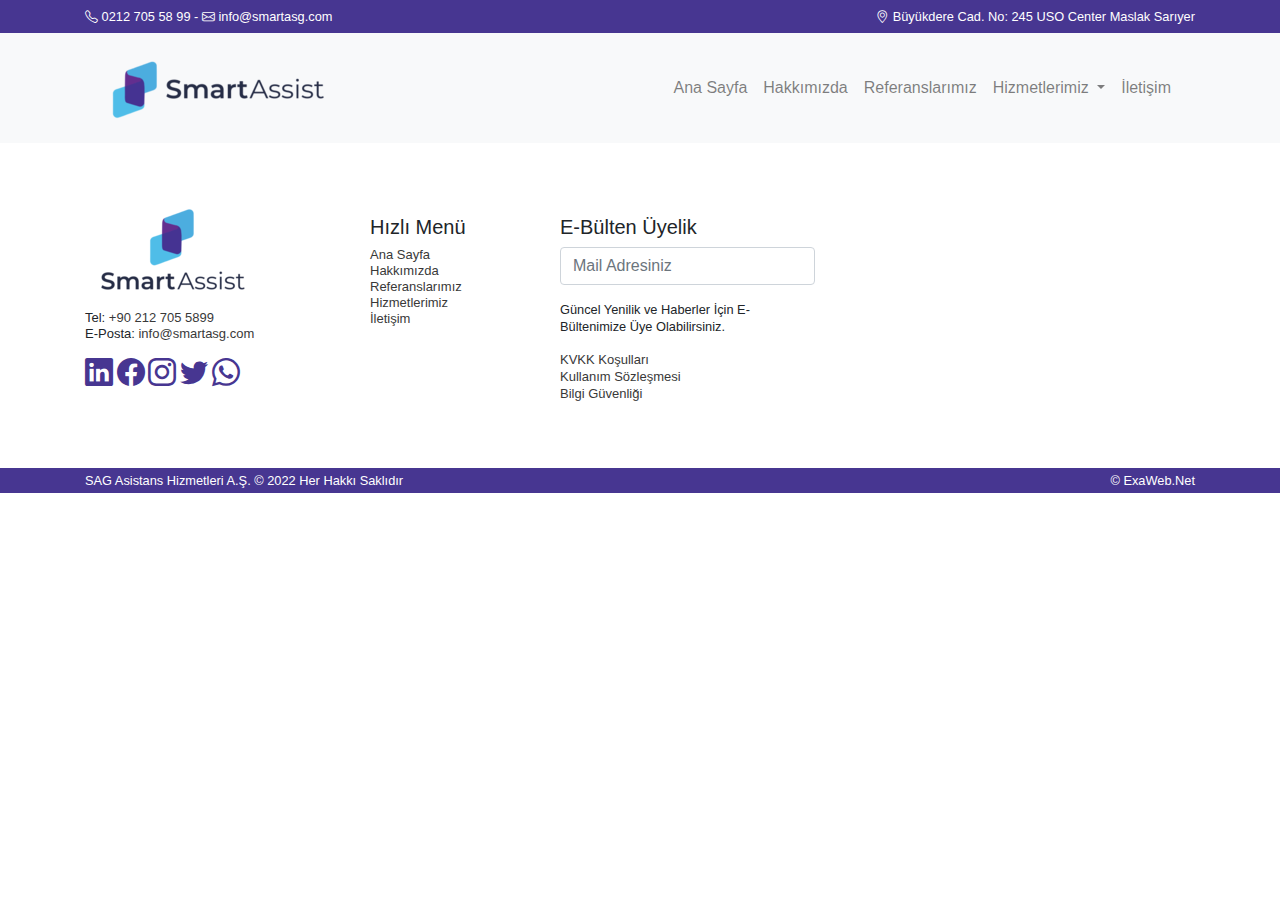
==== asistans.html @ 34349372 "start" ====
<!DOCTYPE html>
<html lang="en">

<head>
    <meta charset="UTF-8">
    <meta http-equiv="X-UA-Compatible" content="IE=edge">
    <meta name="viewport" content="width=device-width, initial-scale=1.0">
    <meta name="description" content="Smart Assist Asistans Danışmanlık Eğitim Hizmetleri">
    <link rel="shortcut icon" href="img/icon.png" type="image/x-icon">
    <!-- Css files (Bootstrap > Style) -->
    <link rel="stylesheet" href="css/bootstrap.min.css">
    <link rel="stylesheet" href="css/style.css">
    <title>Smart Assist</title>
</head>

<body>

    <!-- Header Section Start -->

    <section id="topHeader" class="py-1 text-white">
        <div class="container">
            <div class="row">
                <div class="col-md-6">
                    <small>
                    <a href="tel:+902127055899" class="bi bi-telephone"> 0212 705 58 99</a> -
                    <a href="mailto:info@smartasg.com" class="bi bi-envelope"> info@smartasg.com </a>
                   </small>
                </div>
                <div class="col-md-6 text-right">
                    <small>
                        <i class="bi bi-geo-alt"></i> Büyükdere Cad. No: 245 USO Center Maslak Sarıyer
                    </small>
                </div>
            </div>
        </div>
    </section>

    <section id="menu" class="bg-light">
        <div class="container">

            <nav class="navbar navbar-expand-lg navbar-light">
                <a class="navbar-brand" href="index.html"><img src="img/smart-assist-logo-232x84.png" alt="Smart Assist Logo"></a>
                <button class="navbar-toggler" type="button" data-toggle="collapse" data-target="#navbarNavDropdown" aria-controls="navbarNavDropdown" aria-expanded="false" aria-label="Toggle navigation">
    <span class="navbar-toggler-icon"></span>
</button>
                <div class="collapse navbar-collapse" id="navbarNavDropdown">
                    <ul class="navbar-nav ml-auto">
                        <li class="nav-item">
                            <a class="nav-link" href="index.html">Ana Sayfa</a>
                        </li>
                        <li class="nav-item">
                            <a class="nav-link" href="hakkimizda.html">Hakkımızda</a>
                        </li>
                        <li class="nav-item">
                            <a class="nav-link" href="referanslarimiz.html">Referanslarımız</a>
                        </li>
                        <li class="nav-item dropdown">
                            <a class="nav-link dropdown-toggle" href="#" id="navbarDropdownMenuLink" role="button" data-toggle="dropdown" aria-expanded="false">
                Hizmetlerimiz
            </a>
                            <div class="dropdown-menu" aria-labelledby="navbarDropdownMenuLink">
                                <a class="dropdown-item" href="asistans.html">Asistans</a>
                                <a class="dropdown-item" href="egitim.html">Eğitim</a>
                                <a class="dropdown-item" href="danismanlik.html">Danışmanlık </a>

                            </div>
                        </li>
                        <li class="nav-item">
                            <a class="nav-link" href="iletisim.html">İletişim</a>
                        </li>
                    </ul>
                </div>
            </nav>
        </div>
    </section>

    <!-- Header Section End -->




    <!-- Footer Section Start -->

    <footer id="footer" class="pt-5 pb-4">
        <div class="container">
            <div class="row">
                <div class="col-md-3" style="font-size: 13px;">
                    <a href="index.html"> <img src="img/smart-assist-logo-175x119.png" alt="Smart Assist Logo"></a> <br> Tel: <a href="tel:+902127055899">+90 212 705 5899</a> <br> E-Posta: <a href="mailto:info@smartasg.com">info@smartasg.com</a> <br><br>
                    <a href="https://linkedin.com" target="_blank"> <i class="bi bi-linkedin"></i></a>
                    <a href="https://www.facebook.com/profile.php?id=100078355154944" target="_blank"> <i class="bi bi-facebook"></i></a>
                    <a href="https://www.instagram.com/smartassistasg/" target="_blank"> <i class="bi bi-instagram"></i></a>
                    <a href="https://twitter.com" target="_blank"> <i class="bi bi-twitter"></i></a>
                    <a href="https://wa.me/02127055899" target="_blank"> <i class="bi bi-whatsapp"></i></a>
                </div> <br>
                <div class="col-md-2 my-4" style="font-size: 13px">
                    <h5 class="lead">Hızlı Menü</h5>
                    <a href="index.html">Ana Sayfa</a> <br>
                    <a href="hakkimizda.html">Hakkımızda</a> <br>
                    <a href="referanslarimiz.html">Referanslarımız</a> <br>
                    <a href="hizmetlerimiz.html">Hizmetlerimiz</a> <br>
                    <a href="iletisim.html">İletişim</a> <br>
                </div>
                <div class="col-md-3 my-4">
                    <h5 class="lead">E-Bülten Üyelik</h5>
                    <form method="post">
                        <div class="form-group mb-0">
                            <input type="email" name="email" class="form-control" placeholder="Mail Adresiniz">
                        </div>
                    </form> <br>
                    <small>Güncel Yenilik ve Haberler İçin E-Bültenimize Üye Olabilirsiniz.</small> <br><br>
                    <a href="kvkk.html" style="font-size: 13px;">KVKK Koşulları</a> <br>
                    <a href="kvkk.html" style="font-size: 13px;">Kullanım Sözleşmesi</a> <br>
                    <a href="kvkk.html" style="font-size: 13px;">Bilgi Güvenliği</a>

                </div>
                <div class="col-md-4">
                    <iframe src="https://www.google.com/maps/embed?pb=!1m18!1m12!1m3!1d3006.038987897314!2d29.02257321535407!3d41.11183957929048!2m3!1f0!2f0!3f0!3m2!1i1024!2i768!4f13.1!3m3!1m2!1s0x14cab5e64fee414d%3A0xc6f3952ed0fff314!2sSmart%20Assist!5e0!3m2!1str!2str!4v1649598116773!5m2!1str!2str"
                        width="400" height="250" style="border:0;" allowfullscreen="" loading="lazy" referrerpolicy="no-referrer-when-downgrade"></iframe>
                </div>
            </div>
        </div>
    </footer>
    <section id="bottomFooter" class="py1 text-white">
        <div class="container">
            <div class="row">
                <div class="col-md-6">
                    <small>SAG Asistans Hizmetleri A.Ş. &copy; 2022 Her Hakkı Saklıdır</small>
                </div>
                <div class="col-md-6 text-right">
                    <small>
                        <a href="https://exaweb.net" target="_blank" class="text-decoration-none text-white">&copy; ExaWeb.Net</a>  
                    </small>
                </div>
            </div>
        </div>


    </section>



    <!-- Footer Section End -->


    <!-- JS Files (Jquery > Popper > Bootstrap) -->
    <script src="js/jquery.slim.min.js"></script>
    <script src="js/popper.min.js"></script>
    <script src="js/bootstrap.min.js"></script>
</body>

</html>
---- css/style.css ----
@import url("https://cdn.jsdelivr.net/npm/bootstrap-icons@1.8.1/font/bootstrap-icons.css");
h1 {
    font-size: 30px;
}

h2 {
    font-size: 25px !important;
}

h3 {
    font-size: 25px !important;
}

h4 {
    font-size: 20px !important;
}

a {
    text-decoration: none !important;
}

#topHeader a {
    color: #fff;
}

#topHeader {
    background-color: #473691;
    line-height: 24px !important;
}

#footer a,
#content a {
    color: #393939;
}

#footer .bi {
    font-size: 28px;
    color: #473691;
}

#footer .bi:hover,
#content .bi:hover {
    color: #17a2b8;
    transition: .5s;
}

#footer {
    line-height: 16px;
}

#bottomFooter {
    background-color: #473691;
    line-height: 24px !important;
}

#iletisimBanner {
    background-image: url(../img/iletisim-1200x400.webp);
    background-size: cover;
    background-position: center center;
    background-repeat: no-repeat;
}

.py-15 {
    padding-top: 150px;
    padding-bottom: 150px;
}

#iletisimInfo i {
    font-size: 34px;
    color: #473691;
}

#iletisimInfo a {
    color: #473691;
}

#iletisimInfo .bi:hover,
#content .bi:hover {
    color: #17a2b8;
    transition: .5s;
}
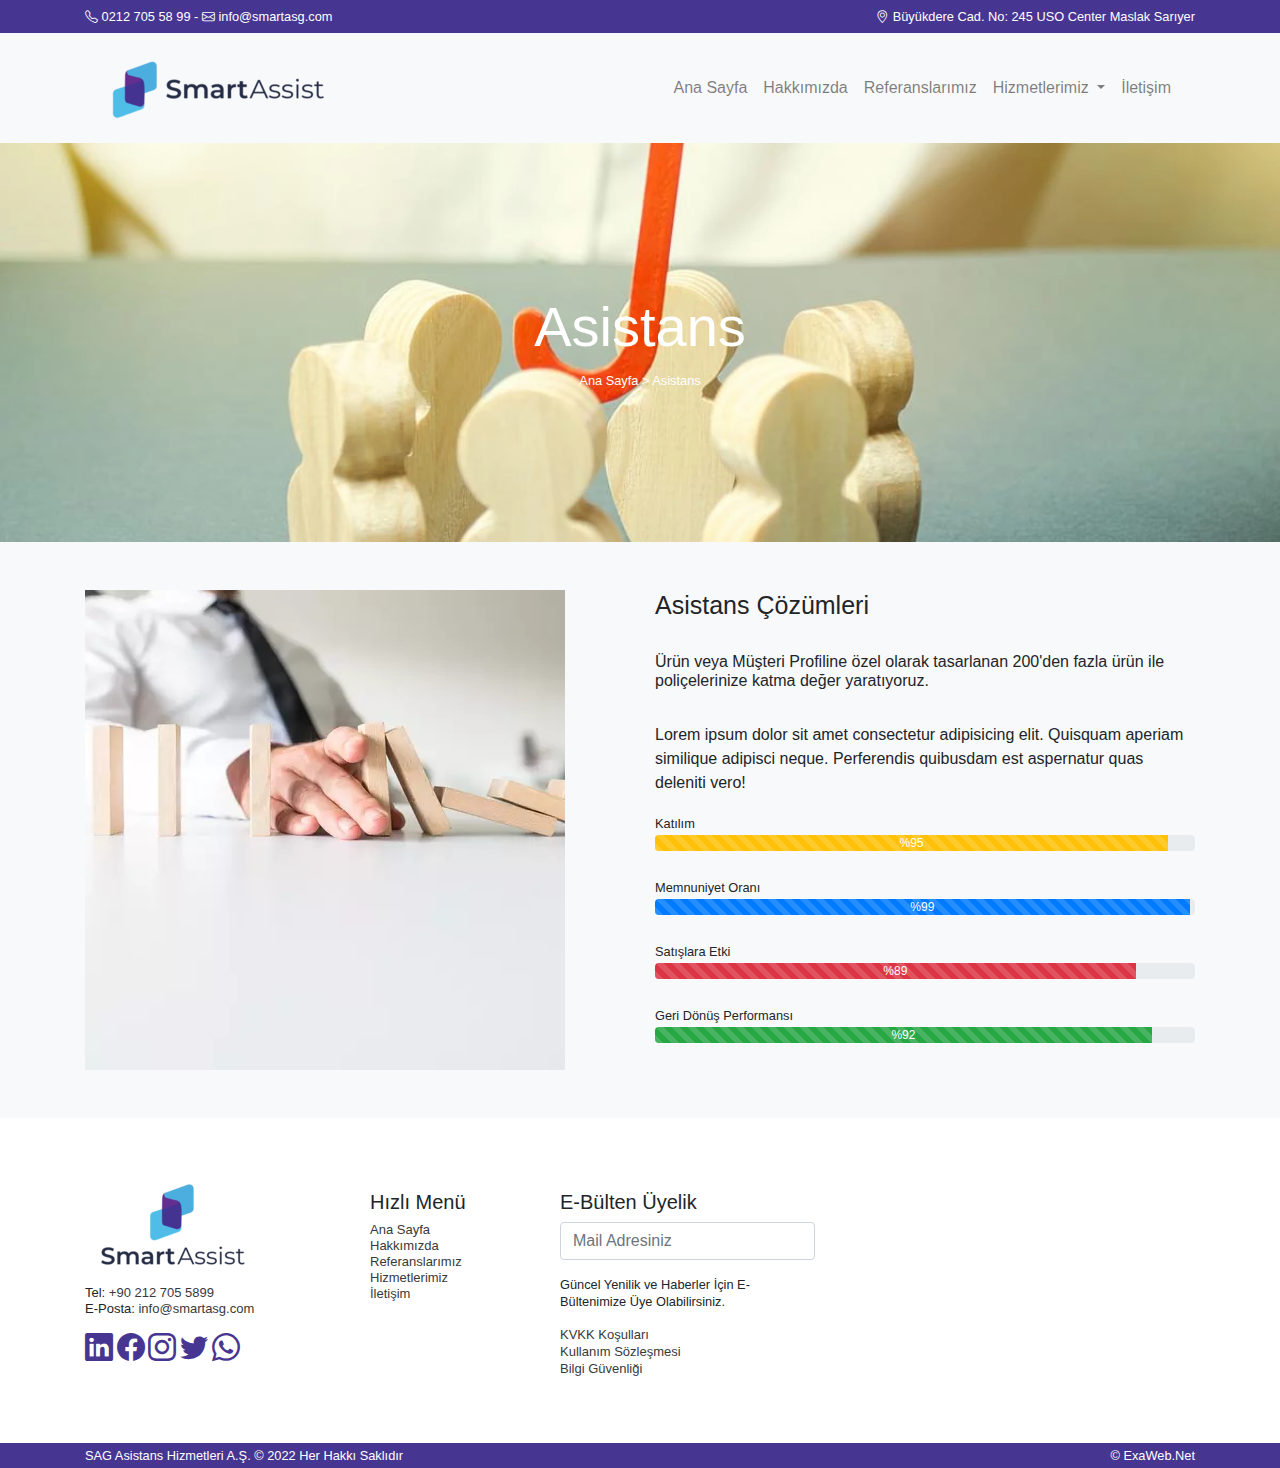
==== commit bf5e5783: "bitti gibi" ====
--- a/asistans.html
+++ b/asistans.html
@@ -76,8 +76,61 @@
 
     <!-- Header Section End -->
 
-
-
+    <!-- Banner Section Start -->
+
+    <section id="asistansBanner" class="text-center py-15">
+        <div class="container">
+            <div class="row">
+                <div class="col-12 text-white">
+                    <h1 class="display-4">Asistans</h1>
+                    <small>
+                    <a href="index.html" class="text-white">Ana Sayfa</a> > Asistans
+                </small>
+                </div>
+            </div>
+        </div>
+    </section>
+
+    <!-- Banner Section End -->
+
+
+    <!-- Asistans Section Start -->
+
+    <section id="asistansIcerik" class="bg-light py-5">
+        <div class="container">
+            <div class="row">
+                <div class="col-md-6">
+                    <img src="img/asistans-icerik-480x480.webp" alt="Asistans Hizmet İçeriği" class="img-fluid">
+                </div>
+                <div class="col-md-6">
+                    <h2>Asistans Çözümleri</h2> <br>
+                    <h6>Ürün veya Müşteri Profiline özel olarak tasarlanan 200'den fazla ürün ile poliçelerinize katma değer yaratıyoruz.</h6> <br>
+                    <p>Lorem ipsum dolor sit amet consectetur adipisicing elit. Quisquam aperiam similique adipisci neque. Perferendis quibusdam est aspernatur quas deleniti vero!</p>
+
+                    <small>Katılım</small>
+                    <div class="progress">
+                        <div class="progress-bar progress-bar-striped bg-warning" style="width: 95%;" aria-valuenow="95" aria-valuemin="0" aria-valuemax="100">%95</div>
+                    </div> <br>
+
+                    <small>Memnuniyet Oranı</small>
+                    <div class="progress">
+                        <div class="progress-bar progress-bar-striped bg-primary" style="width: 99%;" aria-valuenow="99" aria-valuemin="0" aria-valuemax="100">%99</div>
+                    </div> <br>
+
+                    <small>Satışlara Etki</small>
+                    <div class="progress">
+                        <div class="progress-bar progress-bar-striped bg-danger" style="width: 89%;" aria-valuenow="89" aria-valuemin="0" aria-valuemax="100">%89</div>
+                    </div> <br>
+                    <small>Geri Dönüş Performansı</small>
+                    <div class="progress">
+                        <div class="progress-bar progress-bar-striped bg-success" style="width: 92%;" aria-valuenow="92" aria-valuemin="0" aria-valuemax="100">%92</div>
+                    </div>
+                </div>
+            </div>
+        </div>
+    </section>
+
+    <!-- Asistans Section End -->
 
     <!-- Footer Section Start -->
 
--- a/css/style.css
+++ b/css/style.css
@@ -78,4 +78,39 @@
 #content .bi:hover {
     color: #17a2b8;
     transition: .5s;
+}
+
+#hakkimizdaBanner {
+    background-image: url(../img/hakkimizda-1200x600.webp);
+    background-size: cover;
+    background-position: center center;
+    background-repeat: no-repeat;
+}
+
+#referansBanner {
+    background-image: url(../img/referans-1200x675.webp);
+    background-size: cover;
+    background-position: center center;
+    background-repeat: no-repeat;
+}
+
+#asistansBanner {
+    background-image: url(../img/asistans-banner-1200x795.webp);
+    background-size: cover;
+    background-position: center center;
+    background-repeat: no-repeat;
+}
+
+#egitimBanner {
+    background-image: url(../img/egitim-banner-1200x800.webp);
+    background-size: cover;
+    background-position: center center;
+    background-repeat: no-repeat;
+}
+
+#danismanlikBanner {
+    background-image: url(../img/danismanlik-banner-1200x800.webp);
+    background-size: cover;
+    background-position: center center;
+    background-repeat: no-repeat;
 }